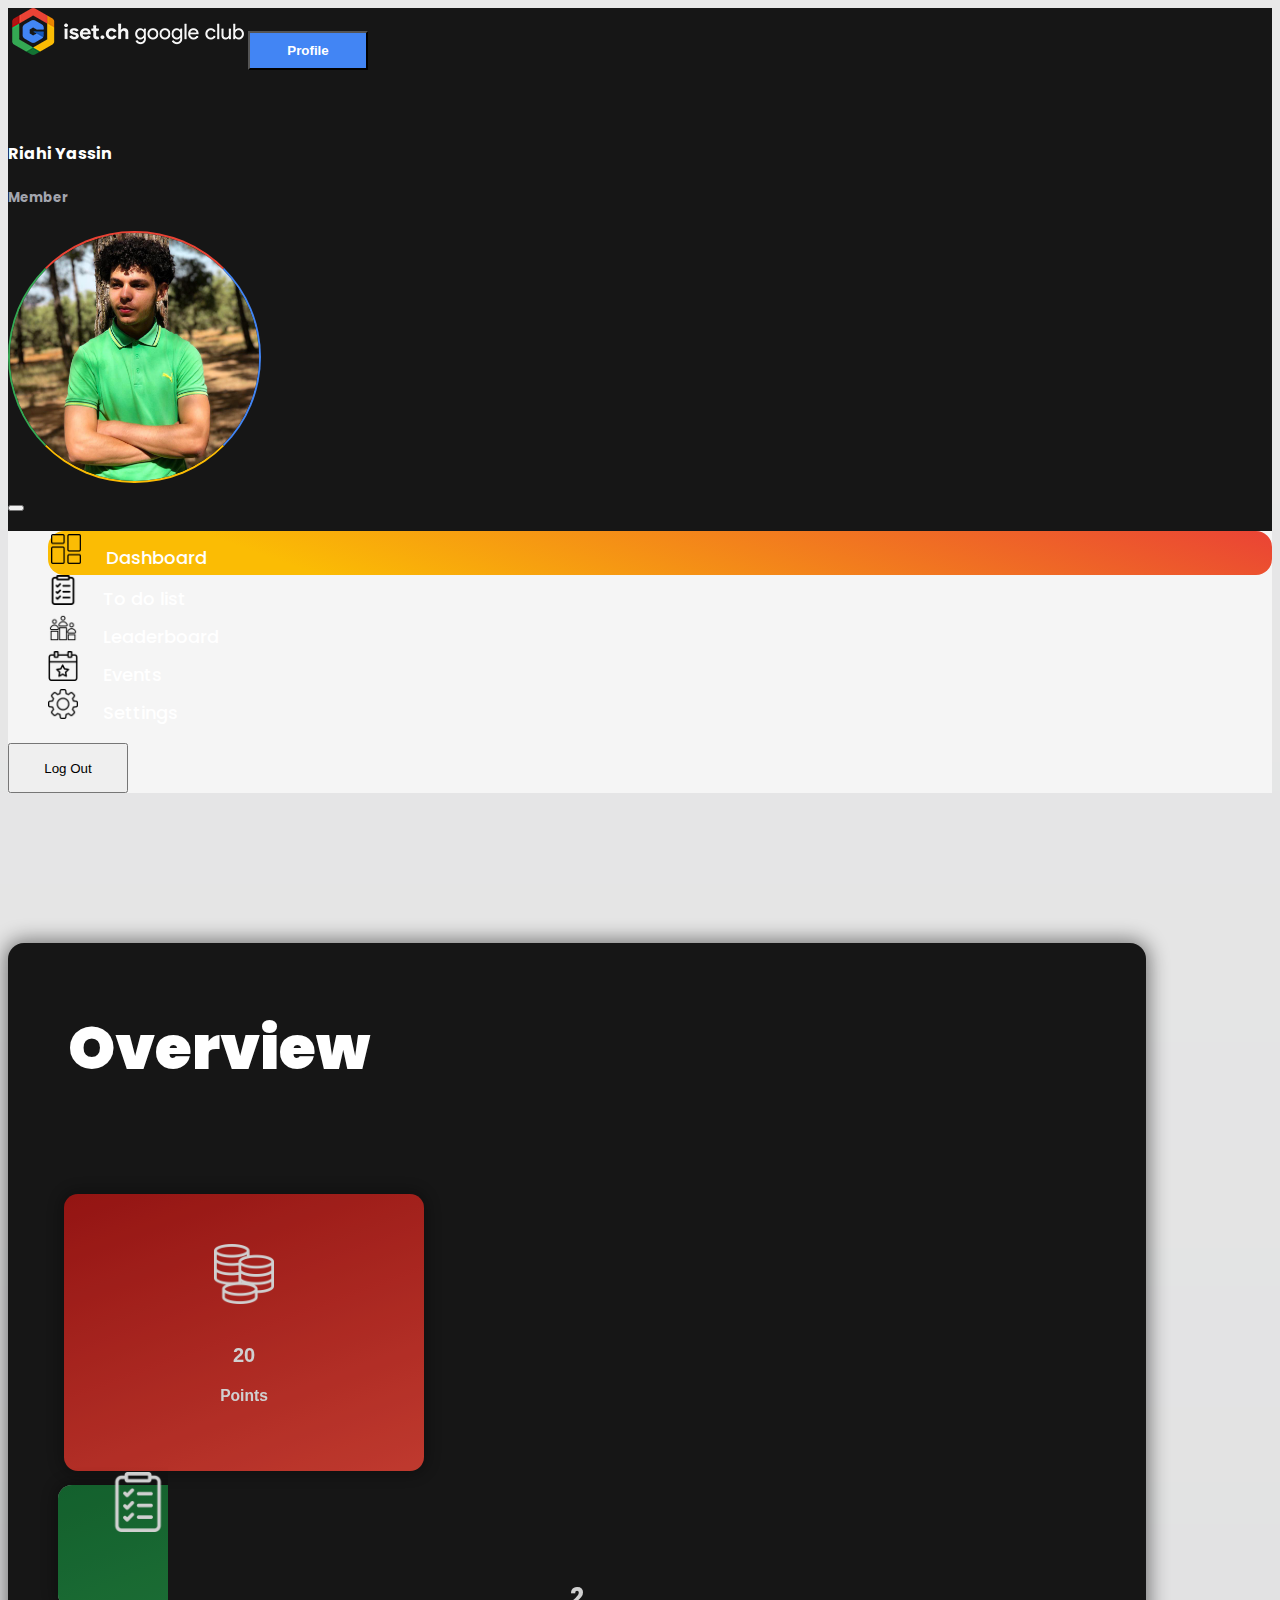
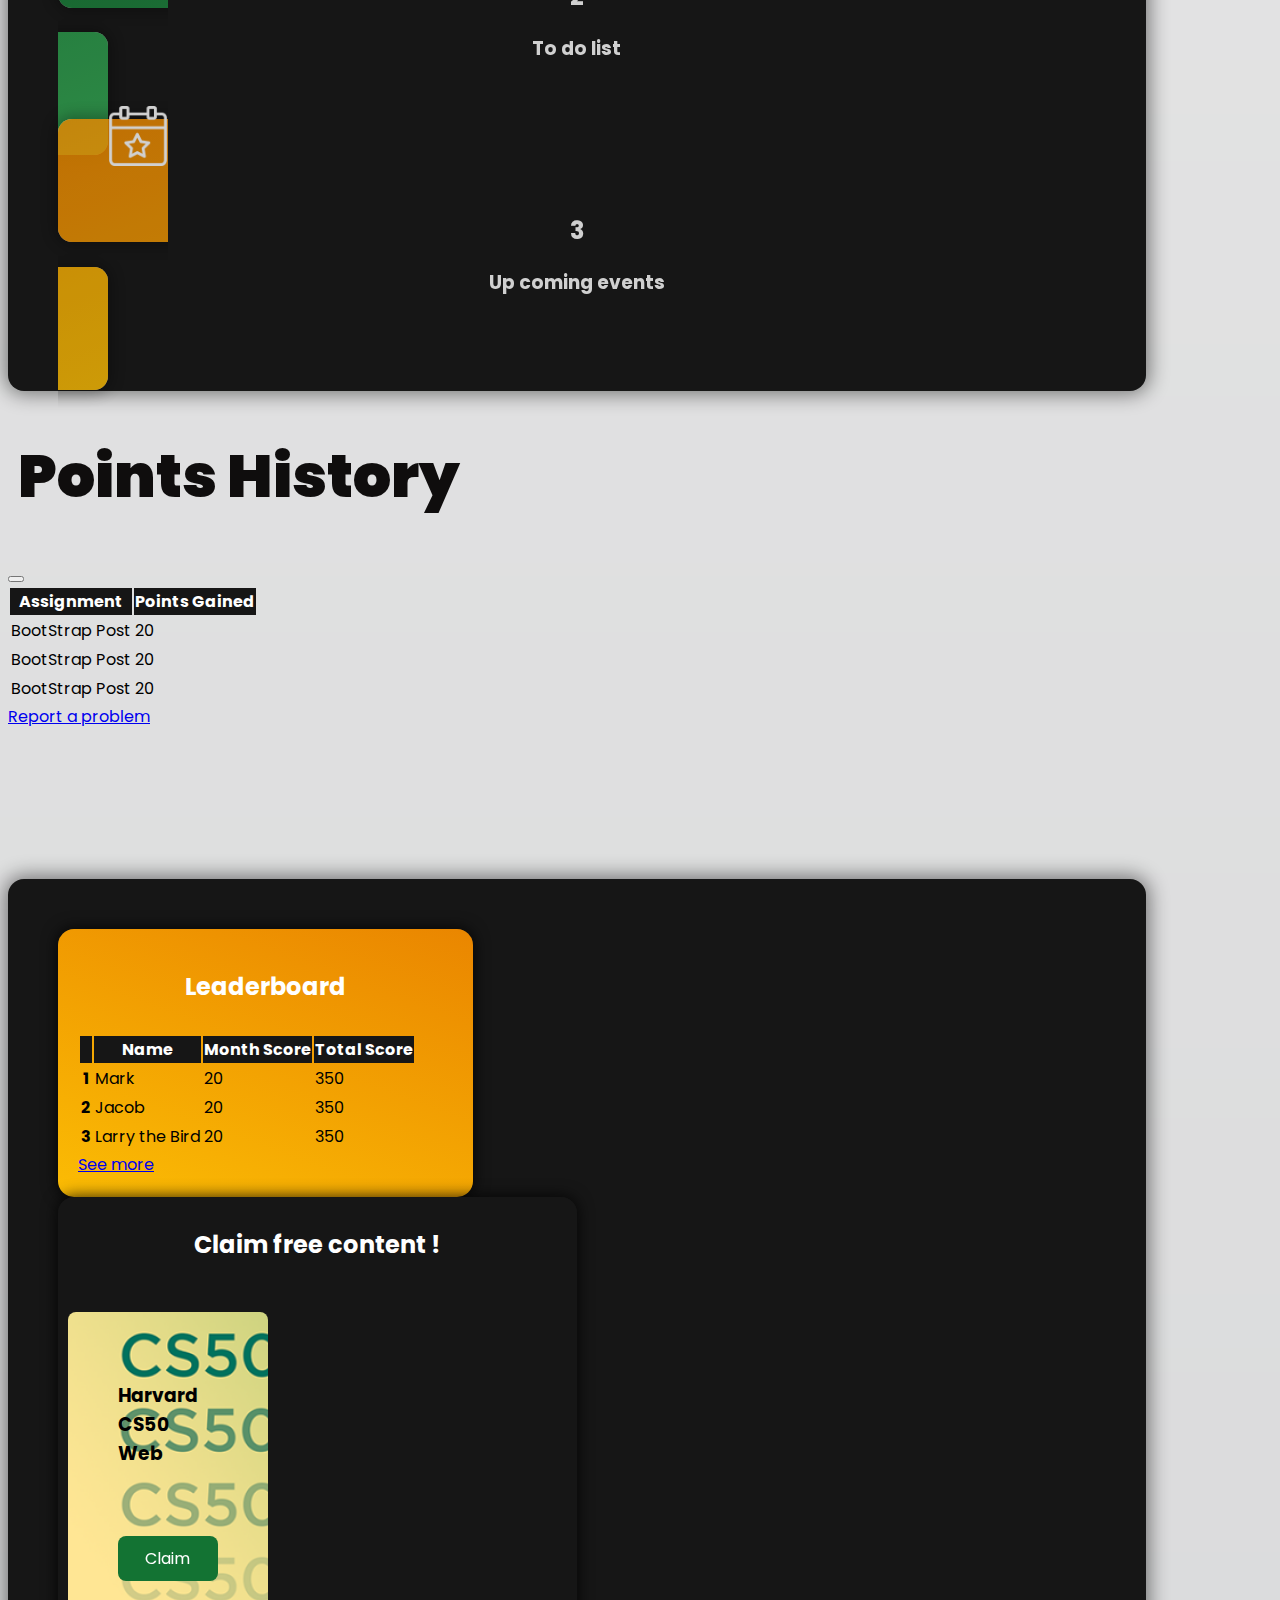
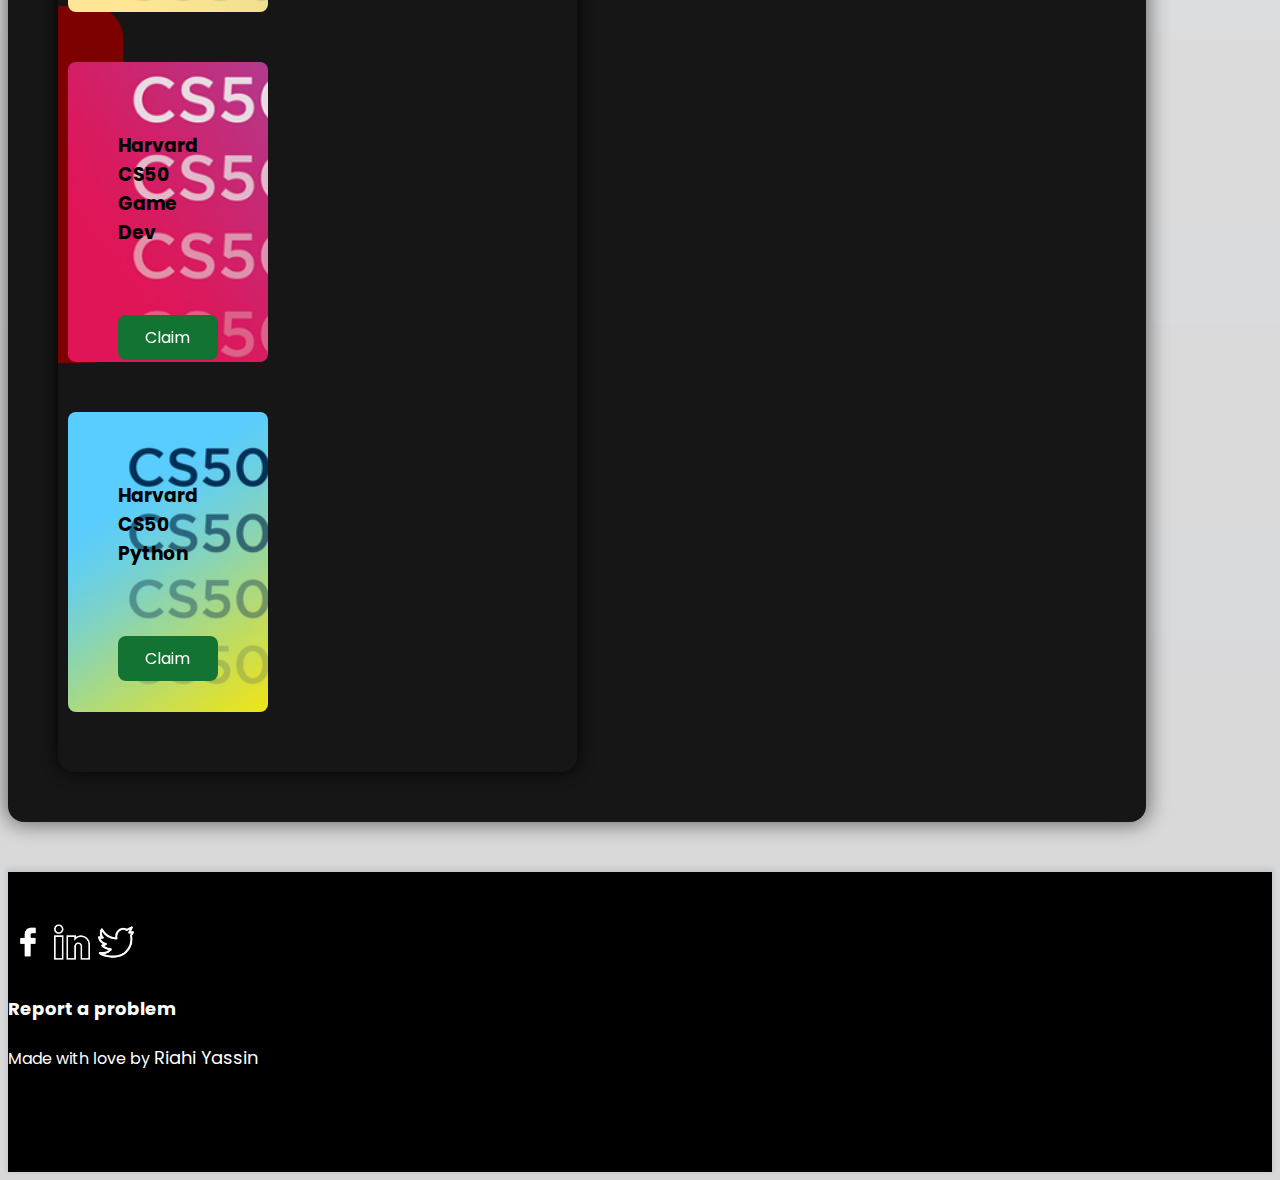
==== user/home.html @ 63c58789 "first commit" ====
<!DOCTYPE html>
<html lang="en">
    <head>
        <meta charset="UTF-8">
        <meta http-equiv="X-UA-Compatible" content="IE=edge">
        <meta name="viewport" content="width=device-width, initial-scale=1.0">
        <title>Google Club | Home </title>
        <link rel="stylesheet" href="../master.css">
        <link href="https://cdn.jsdelivr.net/npm/bootstrap@5.2.3/dist/css/bootstrap.min.css" rel="stylesheet"
            integrity="sha384-rbsA2VBKQhggwzxH7pPCaAqO46MgnOM80zW1RWuH61DGLwZJEdK2Kadq2F9CUG65" crossorigin="anonymous">
        <script src="https://cdn.jsdelivr.net/npm/bootstrap@5.2.3/dist/js/bootstrap.bundle.min.js"
            integrity="sha384-kenU1KFdBIe4zVF0s0G1M5b4hcpxyD9F7jL+jjXkk+Q2h455rYXK/7HAuoJl+0I4"
            crossorigin="anonymous"></script>
        <link rel="shortcut icon" type="image/jpg" href="../icons/logo.ico" />
    </head>
<body>
    <nav class="navbar fixed-top nav-user ">
        <div class="container-fluid">
          <a class="navbar-brand" href="home.html">
            <a class="navbar-brand" href="home.html" style="margin-top:2px;"><img src="../images/isetlogo.png" alt="" class="logo"></a>
          </a>
          <button class="navbar-toggler" type="button" data-bs-toggle="offcanvas" data-bs-target="#offcanvasNavbar" aria-controls="offcanvasNavbar" style="background-color: var(--mainBlue);padding:10px;width:120px;color: white;font-weight: 600;">
            <span class=" " >
                Profile
            </span>
          </button>
          <div class="offcanvas offcanvas-end" tabindex="-1" id="offcanvasNavbar" aria-labelledby="offcanvasNavbarLabel">    
            <div class="offcanvas-header">
                <div class="d-flex justify-content-between ">
                    <div>
                        <h4>Riahi Yassin</h4>
                        <h5>Member</h5>
                    </div>
                    <img src="ressource/user.jpg" alt="" class="user-profile">
                    
                </div>
                <button type="button" class="btn-close" data-bs-dismiss="offcanvas" aria-label="Close"></button>
            </div>
            <div class="offcanvas-body">
              <ul class="navbar-nav justify-content-end flex-grow-1 pe-3 mb-5 align">
                <li class="nav-item d-flex align-items-center active-page mb-3">
                    <img src="ressource/icons/dashboard.png" alt="" class="icon-user">
                  <a class="nav-link " aria-current="page" href="#" >Dashboard</a>
                </li>
                <li class="nav-item d-flex align-items-center mb-3">
                    <img src="ressource/icons/to-do-list.png" alt="" class="icon-user">
                    <a class="nav-link active" aria-current="page" href="to-do-list.html">To do list</a>
                  </li>
                  <li class="nav-item d-flex align-items-center mb-3">
                    <img src="ressource/icons/leaderboard.png" alt="" class="icon-user">
                    <a class="nav-link active" aria-current="page" href="leaderboard.html">Leaderboard</a>
                  </li>
                  <li class="nav-item d-flex align-items-center  mb-3">
                    <img src="ressource/icons/event-nav.png" alt="" class="icon-user">
                  <a class="nav-link " aria-current="page" href="events.html" >Events</a>
                </li>
                  <li class="nav-item d-flex align-items-center mb-3">
                    <img src="ressource/icons/settings.png" alt="" class="icon-user">
                    <a class="nav-link active" aria-current="page" href="settings.html">Settings</a>
                  </li>
                
              </ul>
              <div class="d-flex justify-content-center mt-5">
                <button class="btn btn-danger" type="submit" style="height:50px;width: 120px;align-self: flex-end;">Log Out</button>
            </div>
            </div>
          </div>
        </div>
      </nav>
      <main>
        <div class="d-flex justify-content-center ">
            <section >
                <div class="d-flex justify-content-center ">
                    <h1 id="overview">Overview</h1>
                </div>
                <div class="d-flex justify-content-around m">
                    <button style="border:none;background-color: transparent;" data-bs-toggle="modal" data-bs-target="#modal-points">
                        <div class="card-user d-flex flex-column justify-content-center points">
                            <img src="ressource/icons/coins.png" alt="" class="icon-article">
                            <h2>20</h2>
                            <h3>Points</h3>
                        </div>
                    </button>
                    <div>
                        <a href="to-do-list.html" class="card-user d-flex flex-column justify-content-center to-do-list">
                            <img src="ressource/icons/todolist.png" alt="" class="icon-article">
                            <h2>2</h2>
                            <h3>To do list</h3>
                        </a>
                    </div>
                    <div>
                        <a href="events.html" class="card-user d-flex flex-column justify-content-center events ">
                            <img src="ressource/icons/event.png" alt="" class="icon-article">
                            <h2>3</h2>
                            <h3>Up coming events</h3>
                        </a>
                    </div>
                </div>
            </section>
        </div>
      </main>
        <!-- Points System -->
        <div class="modal fade" id="modal-points" tabindex="-1" aria-labelledby="exampleModalLabel" aria-hidden="true">
            <div class="modal-dialog modal-dialog-centered">
              <div class="modal-content">
                <div class="modal-header">
                  <h1 class="modal-title fs-5" id="exampleModalLabel">Points History</h1>
                  <button type="button" class="btn-close" data-bs-dismiss="modal" aria-label="Close"></button>
                </div>
                <div class="modal-body-2 p-3">
                    <table class="table">
                        <thead>
                          <tr>
                            <th scope="col">Assignment</th>
                            <th scope="col">Points Gained</th>
                          </tr>
                        </thead>
                        <tbody>
                          <tr>
                            <td>BootStrap Post</td>
                            <td>20</td>
                          </tr>
                          <tr>
                            <td>BootStrap Post</td>
                            <td>20</td>
                          </tr>
                          <tr>
                            <td>BootStrap Post</td>
                            <td>20</td>
                          </tr>
                        </tbody>
                      </table>
                </div>
                <div class="modal-footer">
                  <a href="https://www.instagram.com/isetch_google_club/" target="_blank" class="btn btn-secondary">Report a problem</a>
                </div>
              </div>
            </div>
          </div>




      <div class="d-flex justify-content-center">
        <section class="d-flex justify-content-around under-main m">
            
            <div class="leader d-flex justify-content-center flex-column ">
                <h2 style="text-align:center;margin-bottom: 30px;">Leaderboard</h2>
                <table class="table ">
                    <thead>
                    <tr>
                        <th scope="col"></th>
                        <th scope="col">Name</th>
                        <th scope="col">Month Score</th>
                        <th scope="col">Total Score</th>
                    </tr>
                    </thead>
                    <tbody>
                    <tr>
                        <th scope="row">1</th>
                        <td>Mark</td>
                        <td>20</td>
                        <td>350</td>
                    </tr>
                    <tr>
                        <th scope="row">2</th>
                        <td>Jacob</td>
                        <td>20</td>
                        <td>350</td>
                    </tr>
                    <tr>
                        <th scope="row">3</th>
                        <td>Larry the Bird</td>
                        <td >20</td>
                        <td>350</td>
                    </tr>
                    </tbody>
                </table>
                <a href="leaderboard.html" class="btn btn-dark">See more</a>
            </div>
            <div class="free d-flex justify-content-center flex-column ">
                <h2>Claim free content !</h2>
                <div class="content d-flex justify-content-around m">
                    <article id="free-1" class="free-article">
                       <h3>Harvard CS50 Web</h3>
                        <a href ="https://pll.harvard.edu/course/cs50s-introduction-game-development?delta=0" target="_blank" >Claim</a>
                    </article>
                    <article id="free-2" class="free-article">
                        <h3>Harvard CS50 Game Dev</h3>
                        <a href ="https://pll.harvard.edu/course/cs50s-introduction-game-development?delta=0" target="_blank" >Claim</a>
                    </article>
                    <article id="free-3" class="free-article">
                        <h3>Harvard CS50 Python</h3>
                        <a href ="https://pll.harvard.edu/course/cs50s-introduction-game-development?delta=0" target="_blank" >Claim</a>
                    </article>
                </div>
            </div>
        </section>
    </div>
    <footer class="footer-user">
        <div class=" col-sm-12">
            <div class="d-flex justify-content-around   ">
                <a href=""><img src="../icons/facebook.png" alt="" class="icon"></a>
                <a href=""><img src="../icons/linkedin.png" alt="" class="icon"></a>
                <a href=""><img src="../icons/twitter.png" alt="" class="icon"></a>
            </div>
        </div>
        <div class="d-flex col-12 justify-content-center">
            <h2><a href="">Report a problem</a></h2>
        </div>
        <div class="d-flex justify-content-center p-4">
            <p>Made with love by <a href="https://www.facebook.com/8I93f/" class="yassin" target="_blank">Riahi Yassin</a></p>
        </div>
    </footer>

</body>
</html>
---- master.css ----
@import url('https://fonts.googleapis.com/css2?family=Poppins:wght@200;400&display=swap');
@keyframes fade {
    0% {
        opacity: 0%;
    }
    25% {
        opacity: 25%;
    }
    50% {
        opacity: 50%;
    }
    75% {
        opacity: 75%;
    }
    100% {
        opacity: 100%;
    }
}
@keyframes pop {
    0% {
        scale: 0;
    }
    25% {

    }
    50% {
        scale:1
    }
    75% {
        scale:1.2
    }
    100% {
        scale: 1;
    }
    
}
:root {
    --mainRed:#ea4335;
    --secondRed:#b31412;
    --mainBlue:#4285f4;
    --secondBlue:#1a5bbc;
    --mainYellow:#fbbc04;
    --secondYellow:#ea8600;
    --mainGreen:#34a853;
    --secondGreen:#137333;
    --grayishBlue: hsl(229, 6%, 66%);


}
* {
    box-sizing: border-box;
}

body {
    font-family: 'Poppins', sans-serif;

    background-image: url(images/bg.png);
    overflow-x: hidden;
    background-size: cover;
    
}
section {
    background-color: transparent;
}
.nav {
    /* background-color: rgb(9, 0, 87); */
    background-color: transparent;
    color: black;
    z-index: 5000;
    position: sticky;
    top:0;
    height:60px;
    opacity: 0.8;
    transition: 0.2s;
    -webkit-transition: 0.2s;
    -moz-transition: 0.2s;
    -ms-transition: 0.2s;
    -o-transition: 0.2s;
}
nav:hover {
    opacity: 1;
}
.bg-nav {
    box-shadow: 0px 2px 2px 1px rgba(0, 0, 0, 0.144);
    background-image: linear-gradient(30deg,var(--secondRed),var(--mainBlue));
    transition: 0.2s;
    -webkit-transition: 0.2s;
    -moz-transition: 0.2s;
    -ms-transition: 0.2s;
    -o-transition: 0.2s;
    color:white
}


.nav-url {
    color:black;
    text-decoration: none;
    font-size: larger;
}
footer {
    background-image: linear-gradient(20deg,var(--secondBlue),var(--secondRed));
    color: white;
    margin-top: 50px;
    padding-top: 50px;
    min-height:300px;
    transition: 0.2s;
    -webkit-transition: 0.2s;
    -moz-transition: 0.2s;
    -ms-transition: 0.2s;
    -o-transition: 0.2s;
    box-shadow: 0px -2px 5px 2px rgba(0, 0, 0, 0.081);
}

.icon {
    width:40px;
    height:40px;
    padding: 2px;
    display:inline-block;
    transition: 0.2s;
    -webkit-transition: 0.2s;
    -moz-transition: 0.2s;
    -ms-transition: 0.2s;
    -o-transition: 0.2s;
}
.icon:hover {
    scale: 1.2;
}
ul {
    list-style-type: none;   
}
a li, h2 a, nav a , .yassin {
    color: white;
    text-decoration: none;
    font-size: large;
    margin-top:10px;
    transition: 0.2s;
    -webkit-transition: 0.2s;
    -moz-transition: 0.2s;
    -ms-transition: 0.2s;
    -o-transition: 0.2s;
}

a:hover , h2 a:hover, nav a:hover,.yassin:hover {
    color:white
}
a li:visited ,h2 a  {
    color: white;
}
.model {
    width:80vh;
    margin-top: 150px;
}
.rect-red-2 {
    width: 300px;
    height: 300px;
    border-radius: 50%;
    -webkit-border-radius: 50%;
    -moz-border-radius: 50%;
    -ms-border-radius: 50%;
    -o-border-radius: 50%;
    background-color: var(--mainRed);
    position: absolute;
    top:-100px;
    left:-20px;
    opacity: 0;
    transition:1s;
    -webkit-transition:1s;
    -moz-transition:1s;
    -ms-transition:1s;
    -o-transition:1s;
}
.rect {
    opacity: 0;
}
.show-rect {
    opacity: 1;
    transition: 1s;
    -webkit-transition: 1s;
    -moz-transition: 1s;
    -ms-transition: 1s;
    -o-transition: 1s;
}
.rect-yellow {
    width:200px;
    height:200px;
    z-index:-5;
    background-color: rgb(255, 191, 0);
    border-radius: 50%;
    -webkit-border-radius: 50%;
    -moz-border-radius: 50%;
    -ms-border-radius: 50%;
    -o-border-radius: 50%;
    margin-left:-22%;
}
.rect-blue {
    background-color: var(--mainBlue);
    width:300px;
    height:300px;
    border-radius: 50%;
    -webkit-border-radius: 50%;
    -moz-border-radius: 50%;
    -ms-border-radius: 50%;
    -o-border-radius: 50%;
    position: absolute;
    left:-150px;
    top:600px;
    z-index: -50;
}
div h1 {
    color:rgb(15, 13, 13);
    font-size: 60px;
    margin-left: 10px;
    animation: fade 0.9s ease-in-out;
    -webkit-animation: fade 1s ease-in-out;
}
.slogon {
    height:80vh;
}
.rect-red {
    background-color: var(--mainRed);
    width:300px;
    height:300px;
    border-radius: 50%;
    -webkit-border-radius: 50%;
    -moz-border-radius: 50%;
    -ms-border-radius: 50%;
    -o-border-radius: 50%;
    position: absolute;
    left:90%;
    top:800px;
    z-index: -50;
}
.rect-green {
    background-color: var(--mainGreen);
    width:200px;
    height:200px;
    border-radius: 50%;
    -webkit-border-radius: 50%;
    -moz-border-radius: 50%;
    -ms-border-radius: 50%;
    -o-border-radius: 50%;
    position: absolute; 
    left:80%;
    top:20px;
}
.box {
    border-radius: 5px;
    box-shadow: 0px 30px 40px -20px var(--grayishBlue);
    padding: 30px;
    margin: 20px;  
    opacity: 0;
}
.blue {
    border-top:4px solid var(--mainBlue);
    transition: 2s ease-in-out;
    -webkit-transition: 0.1s ease-in-out;
    -moz-transition: 0.1s ease-in-out;
    -ms-transition: 0.1s ease-in-out;
    -o-transition: 0.1s ease-in-out;
}
.red {
    border-top:4px solid var(--mainRed);
    transition: 2s ease-in-out;
    -webkit-transition: 0.1s ease-in-out;
    -moz-transition: 0.1s ease-in-out;
    -ms-transition: 0.1s ease-in-out;
    -o-transition: 0.1s ease-in-out;
}
.yellow {
    border-top:4px solid var(--mainYellow);
    transition: 0.3s ease-in-out;
    -webkit-transition: 0.3s ease-in-out;
    -moz-transition: 0.3s ease-in-out;
    -ms-transition: 0.3s ease-in-out;
    -o-transition: 0.3s ease-in-out;
}
.yellow:hover {
    border-top:0px ;
    transform: translateY(-70px);
    border-bottom:4px solid var(--mainYellow) ;
    -webkit-transform: translateY(-70px);
    -moz-transform: translateY(-70px);
    -ms-transform: translateY(-70px);
    -o-transform: translateY(-70px);
}
.red:hover {
    border-top:0px ;
    transform: translateY(-70px);
    border-bottom:4px solid var(--mainRed) ;
    -webkit-transform: translateY(-90px);
    -moz-transform: translateY(-90px);
    -ms-transform: translateY(-90px);
    -o-transform: translateY(-90px);
}
.blue:hover {
    border-top:0px ;
    border-bottom:4px solid var(--mainBlue) ;
    transform: translateY(-70px);
    -webkit-transform: translateY(-90px);
    -moz-transform: translateY(-90px);
    -ms-transform: translateY(-90px);
    -o-transform: translateY(-90px);
}
.about-container {
    margin-top: 60px;
    margin-bottom: 200px;
}
.about-container p {
    font-size: larger;
}
.show {
    opacity: 1;
    transform: translateY(-50px);
    -webkit-transform: translateY(-50px);
    -moz-transform: translateY(-50px);
    -ms-transform: translateY(-50px);
    -o-transform: translateY(-50px);
    transition: 0.5s;
    -webkit-transition: 0.5s;
    -moz-transition: 0.5s;
    -ms-transition: 0.5s;
    -o-transition: 0.5s;
}

.wrapper {
    position: relative;
    perspective: 40em;
    display: grid;
    transform-style: preserve-3d;
    opacity: 0;
  }
  
  .card {
    grid-area: 1 / 1;
    height: 200px;
    width: 400px;
    transform: translateX(10px) rotateY(25deg) rotateX(10deg);
    display: flex;
    justify-content: flex-start;
    align-items: center;
    padding: 30px;
    text-transform: uppercase;
    font-size: 60px;
    font-weight: 900;
    backface-visibility: hidden;
    box-shadow: 0 10px 30px -3px rgba(0,0,0,.1);
    color: white;
    opacity: 0;
}
  
  h1 {
    font-size: 60px;
    font-weight: 900;
  }
  

  
  .wrapper:before {
    --bw: 5px;
    grid-area: 1 / 1;
    content: '';
    backface-visibility: hidden;
    height: 100%;
    width: 100%;
    margin-top: calc(-1 * var(--bw));
    margin-left: calc(-1 * var(--bw));
    background: transparent;
    transform: translateX(-60px) rotateY(-30deg) rotateX(15deg) scale(1.03);
    pointer-events: none;
    border: var(--bw) solid white;
    border-radius: 8px;
    box-sizing: content-box;
    -webkit-border-radius: 8px;
    -moz-border-radius: 8px;
    -ms-border-radius: 8px;
    -o-border-radius: 8px;
    
}
  .wrapper:hover > div,
  .wrapper:hover:before {
    transform: none;
  }
  .motion {
    opacity: 1;
    transition: 1s;
    
}

  .wrapper > div,
  .wrapper:before {
    will-change: transform;
    transition: .3s transform cubic-bezier(.25,.46,.45,1);
  }
  .green-blue {
    background-image: linear-gradient(20deg,var(--mainGreen),var(--mainBlue));
  }
  .blue-red {
    background-image: linear-gradient(20deg,var(--mainBlue),var(--mainRed));
  }
  .red-yellow {
    background-image: linear-gradient(20deg,var(--mainRed),var(--mainYellow));
  }

  .banner-1 {
    border-radius: 16px;
    margin: 0 auto;
    width: 500px;
    max-width: 100%;
    background-image: url(images/banner1.jpg);
    min-height: 500px;
    box-shadow: 0px 3px 5px -1px rgba(0, 0, 0, 0.2),
      0px 5px 8px 0px rgba(0, 0, 0, 0.14),
      0px 1px 14px 0px rgba(0, 0, 0, 0.12);
    overflow: hidden;
    background-size: cover;
  }
  .banner-2 {
    border-radius: 16px;
    margin: 0 auto;
    width: 500px;
    max-width: 100%;
    background-image: url(images/banner3.png);
    min-height: 500px;
    box-shadow: 0px 3px 5px -1px rgba(0, 0, 0, 0.2),
      0px 5px 8px 0px rgba(0, 0, 0, 0.14),
      0px 1px 14px 0px rgba(0, 0, 0, 0.12);
    overflow: hidden;
    background-size: cover;
  }
  .banner-3 {
    border-radius: 16px;
    margin: 0 auto;
    width: 500px;
    max-width: 100%;
    background-image: url(images/banner2.jpg);
    min-height: 500px;
    box-shadow: 0px 3px 5px -1px rgba(0, 0, 0, 0.2),
      0px 5px 8px 0px rgba(0, 0, 0, 0.14),
      0px 1px 14px 0px rgba(0, 0, 0, 0.12);
    overflow: hidden;
    background-size: cover;
  }
  
  .info-1 {
    position: relative;
    width: 100%;
    height: 500px;
    background-image: linear-gradient(var(--secondYellow),var(--mainYellow));
    color: white;
    transform: translateY(100%)
      translateY(-88px)
      translateZ(0);
    transition: transform 0.5s ease-out;
  }
  
  .info-1:before {
    z-index: -1;
    display: block;
    position: absolute;
    content: ' ';
    
    width: 100%;
    height: 100%;
    overflow: hidden;
    filter: blur(10px);
    background-size: cover;
    background-image: url(images/banner1.jpg);
    opacity: 0.25;
    transform: translateY(-100%)
      translateY(88px)
      translateZ(0);
    transition: transform 0.5s ease-out;
  }
  .info-2 {
    position: relative;
    width: 100%;
    height: 500px;
    background-image: linear-gradient(var(--secondBlue),var(--mainBlue));
    transform: translateY(100%)
      translateY(-88px)
      translateZ(0);
    transition: transform 0.5s ease-out;
    color: white;
  }
  .info-3 {
    position: relative;
    width: 100%;
    height: 500px;
    background-image: linear-gradient(var(--secondRed),var(--mainRed));
    transform: translateY(100%)
      translateY(-88px)
      translateZ(0);
      color: white;
    transition: transform 0.5s ease-out;
  }
  .info-2:before {
    z-index: -1;
    display: block;
    position: absolute;
    content: ' ';
    width: 100%;
    height: 100%;
    overflow: hidden;
    filter: blur(10px);
    background-size: cover;
    background-image: url(images/banner3.png);
    opacity: 0.25;
    transform: translateY(-100%)
      translateY(88px)
      translateZ(0);
    transition: transform 0.5s ease-out;
  }
  .info-3:before {
    z-index: -1;
    display: block;
    position: absolute;
    content: ' ';
    width: 100%;
    height: 100%;
    overflow: hidden;
    filter: blur(10px);
    background-image: url(images/banner2.jpg);
    background-size: cover;
    opacity: 0.25;
    transform: translateY(-100%)
      translateY(88px)
      translateZ(0);
    transition: transform 0.5s ease-out;
  }
  .banner-1:hover .info-1,
  .banner:hover .info-1:before,.banner-2:hover .info-2,.banner-3:hover .info-3 {
    transform: translateY(0) translateZ(0);
  }
  
  .title {
    margin: 0;
    padding: 24px;
    font-size: 40px;
    line-height: 1;
    color: white;
  }
  .description {
    margin: 0;
    padding: 0 24px 24px;
    font-size: 18px;
    line-height: 1.5;
  }
  .news-media {
    margin-bottom: 50px;
    
  }
  .learn-more {
    padding:20px;
    color:white;
    font-size: 20px;
    border:none;
    border-radius: 12px;
    -webkit-border-radius: 12px;
    -moz-border-radius: 12px;
    -ms-border-radius: 12px;
    -o-border-radius: 12px;
    background-color: var(--mainGreen);
    transition: 0.2s ease-in-out;
    -webkit-transition: 0.2s ease-in-out;
    -moz-transition: 0.2s ease-in-out;
    -ms-transition: 0.2s ease-in-out;
    -o-transition: 0.2s ease-in-out;
    text-decoration: none;
    margin-top: 80px;
}
.learn-more:hover {
    color: white;
    transform: translateY(-8px);
    -webkit-transform: translateY(-8px);
    -moz-transform: translateY(-8px);
    -ms-transform: translateY(-8px);
    -o-transform: translateY(-8px);
    box-shadow: 0px 2px 5px 1px rgba(0, 0, 0, 0.301);
    border: 1px solid var(--secondGreen);
    border-radius: 16px;
    -webkit-border-radius: 16px;
    -moz-border-radius: 16px;
    -ms-border-radius: 16px;
    -o-border-radius: 16px;
}
#family {
    background-color: rgb(13, 13, 13);
}
form {
    padding: 50px;
    transition: 0.2s;
    -webkit-transition: 0.2s;
    -moz-transition: 0.2s;
    -ms-transition: 0.2s;
    -o-transition: 0.2s;
    margin-bottom: 100px;
}

.collapse input {
    width:600px;
    height:50px;
    border: none;
    color: white;
    border-radius: 12px;
    -webkit-border-radius: 12px;
    -moz-border-radius: 12px;
    -ms-border-radius: 12px;
    -o-border-radius: 12px;
    background-color: rgba(0, 0, 0, 0.168);
    transition: 0.2s;
    -webkit-transition: 0.2s;
    -moz-transition: 0.2s;
    -ms-transition: 0.2s;
    -o-transition: 0.2s;
}
.collapse input:focus {
    border:none;
    background-color: rgba(0, 0, 0, 0.623);
    outline: none;
}
textarea {
    width:600px;
    border: none;
    color: white;
    border-radius: 12px;
    -webkit-border-radius: 12px;
    -moz-border-radius: 12px;
    -ms-border-radius: 12px;
    -o-border-radius: 12px;
    background-color: rgba(0, 0, 0, 0.168);
    transition: 0.2s;
    -webkit-transition: 0.2s;
    -moz-transition: 0.2s;
    -ms-transition: 0.2s;
    -o-transition: 0.2s;
}
textarea:focus {
    outline: none;
    background-color: rgba(0, 0, 0, 0.423);
    font-size: 20px;
}
form button , .form-submit{
    width:150px;
    height:50px;
    color: white;
    border:none;
    border-radius: 12px;
    -webkit-border-radius: 12px;
    -moz-border-radius: 12px;
    -ms-border-radius: 12px;
    -o-border-radius: 12px;
    background-color: var(--mainBlue);
    font-size: 1rem;
    transition: 0.2s;
    -webkit-transition: 0.2s;
    -moz-transition: 0.2s;
    -ms-transition: 0.2s;
    -o-transition: 0.2s;
}
form button:hover {
    box-shadow: 0px 2px 5px 1px rgba(0, 0, 0, 0.23);
}

#contact div h1 {
    padding-top: 50px;
}
.form-submit:hover {
    scale: 1.1;
    box-shadow: 0px 2px 20px 1px rgba(0, 0, 0, 0.23);
}
.form-submit:active {
    scale: 0.95;
}
.modal-body form input {
    border:none;
    border-bottom: 1px solid black;
    width:35vh;
    height:50px;
    background-color: #161616;
    color: white;
    transition: 0.2s;
    -webkit-transition: 0.2s;
    -moz-transition: 0.2s;
    -ms-transition: 0.2s;
    -o-transition: 0.2s;
}
.modal-body form input:focus {
    outline: none;
    background-color: rgba(0, 0, 0, 0.715);
    border-radius: 4px;
    -webkit-border-radius: 4px;
    -moz-border-radius: 4px;
    -ms-border-radius: 4px;
    -o-border-radius: 4px;
    color: white;
}
.modal-body div h2 {
    text-align: center;
    margin: 20px;
    padding:20px;
    color: white;
}
.modal-body p {
    font-size: 0.9rem;
    margin-top: 10px;
    margin-bottom:-2px ;
    color: white;

}
.login:hover {
    transition: 0.2s;
    -webkit-transition: 0.2s;
    -moz-transition: 0.2s;
    -ms-transition: 0.2s;
    -o-transition: 0.2s;
    scale: 1.09 ;
}
.modal-body button {
    margin-top: 50px;
    text-align: center;
    align-self: center;
    background-color: var(--secondGreen);
}
.modal-body button:hover {
    scale: 1.08;
    outline: #34a853;
}
.modal-body button:active {
    scale: 0.95;
}

.modal-body {
    background-color: rgba(255, 255, 255, 0.665);
    border-radius: 8px;
    -webkit-border-radius: 8px;
    -moz-border-radius: 8px;
    -ms-border-radius: 8px;
    -o-border-radius: 8px;
    background-image: url(images/login.png);
    border-top: 4px solid var(--mainRed);
    border-bottom:4px solid var(--mainYellow) ;
    border-left: 4px solid var(--mainGreen);
    border-right: 4px solid var(--mainBlue);

    background-size: cover;
    box-shadow: 0px 0px 20px 3px rgba(0, 0, 0, 0.59);
}

@media screen and (max-width: 800px) {
    .nav {
        opacity: 1;
    }
    ul {
        text-align: center;
    }
    li {
        margin-top:10px;
    }
    .nav-url {
        visibility: hidden;
        display: none;
    }
    .logo {
        margin-left:24vh;
    }
    .logo-foot {
        margin-top: 20px;
        margin-bottom: 40px;
    }
    div div h1 {
        font-size: x-large;
    }
    .about-container{
        flex-direction: column;
        justify-content: center;
    }
    .card {
        margin-left: 15%;
    }
    .slogon {
        text-align: center;
        padding-left: 40vh;
    }
    .depart-c {
        flex-direction: column;
        justify-content: center;
    }
    .news-media {
        flex-direction: column;
        margin-bottom: 400px;
        padding:30px ;
    }
    .banner-1,.banner-2 {
        margin-bottom: 80px;
    }
    .collapse form input , .collapse form textarea {
        width: 100%;
    }
    .rect-yellow {
        margin-top: 250px;margin-left:20%;
    }
    .rect-yellow {
        margin-left: -70vh;
    }
}

/* ONLY USER SIDE */ 
.user-profile {
    width: 20%;
    height: 20%;
    border-radius: 50%;
    -webkit-border-radius: 50%;
    -moz-border-radius: 50%;
    -ms-border-radius: 50%;
    -o-border-radius: 50%;
    border-top: 2px solid var(--mainRed);
    border-bottom:2px solid var(--mainYellow) ;
    border-left: 2px solid var(--mainGreen);
    border-right: 2px solid var(--mainBlue);
}
.offcanvas-body ul li {
    font-size: 20px;
    transition: 0.2s ease-in-out;
    -webkit-transition: 0.2s ease-in-out;
    -moz-transition: 0.2s ease-in-out;
    -ms-transition: 0.2s ease-in-out;
    -o-transition: 0.2s ease-in-out;
    color: white;
    
}
.offcanvas-body ul li a {
    margin-left: 20px;
    font-weight: 500;
}
.offcanvas-body  {
    background-color: whitesmoke;
}
.offcanvas-body .active-page {
    padding: 3px;
    background-image: linear-gradient(20deg,var(--mainYellow) 20% ,var(--mainRed) );
    border-radius: 16px;
    -webkit-border-radius: 16px;
    -moz-border-radius: 16px;
    -ms-border-radius: 16px;
    -o-border-radius: 16px;
    color: white;
}
.icon-user {
    width: 30px;
    height: 30px;
}

.offcanvas-body .active-page:hover {
    color:white
}
.offcanvas-body ul li:hover {
    scale: 1.06;
    color: white;
    font-weight: 400;
}
.offcanvas-header {
    padding-top: 50px;
}
.offcanvas-header h4{
    color:white;
}
h5 {
    color: var(--grayishBlue);
}
.nav-user, .offcanvas-header {
    background-color: #161616;
}
.card-user {
    padding:50px;
    border-radius: 14px;
    -webkit-border-radius: 14px;
    -moz-border-radius: 14px;
    -ms-border-radius: 14px;
    -o-border-radius: 14px;
    box-shadow: 0px 0px 15px 3px rgba(0, 0, 0, 0.393);
    background-color: rgba(255, 255, 255, 0.668);
    width: 40vh;
    text-decoration: none;
}
#overview {
    color: white;
    margin-top: 10px;
    margin-bottom: 100px;
}
.card-user h2 {
    margin-bottom: 20px;
}
.card-user h2 , .card-user h3 {
    color: white;
    text-align: center;
}
main  section , .under-main{
    background-color: #161616;
    margin-top: 150px;
    padding:50px;
    width:90%;
    border-radius: 16px;
    -webkit-border-radius: 16px;
    -moz-border-radius: 16px;
    -ms-border-radius: 16px;
    -o-border-radius: 16px;
    box-shadow: 0px 0px 20px 3px rgba(0, 0, 0, 0.492);
}
.points {
    background-image: linear-gradient(-20deg,var(--mainRed),var(--secondRed));
    opacity: 0.8;
    transition: 0.2s;
    -webkit-transition: 0.2s;
    -moz-transition: 0.2s;
    -ms-transition: 0.2s;
    -o-transition: 0.2s;
}
.to-do-list {
    background-image: linear-gradient(-20deg,var(--mainGreen),var(--secondGreen));
    opacity: 0.8;
    transition: 0.2s;
    -webkit-transition: 0.2s;
    -moz-transition: 0.2s;
    -ms-transition: 0.2s;
    -o-transition: 0.2s;
}
.events {
    background-image: linear-gradient(-20deg,var(--mainYellow),var(--secondYellow));
    opacity: 0.8;
    transition: 0.2s;
    -webkit-transition: 0.2s;
    -moz-transition: 0.2s;
    -ms-transition: 0.2s;
    -o-transition: 0.2s;
}
.points:hover, .to-do-list:hover , .events:hover{
    opacity: 1;
    transform: translateY(-10px);
    -webkit-transform: translateY(-10px);
    -moz-transform: translateY(-10px);
    -ms-transform: translateY(-10px);
    -o-transform: translateY(-10px);
    scale: 1.05;
    box-shadow: 0px 2px 10px 3px rgba(0, 0, 0, 0.463);
    border: 1px solid white;
}
.leader {
    background-image: linear-gradient(20deg,var(--mainYellow),var(--secondYellow));
    padding:20px;
    border-radius: 16px;
    -webkit-border-radius: 16px;
    -moz-border-radius: 16px;
    -ms-border-radius: 16px;
    -o-border-radius: 16px;
    color: white;
    width: 40%;
    box-shadow: 0px 0px 15px 1px rgba(0, 0, 0, 0.776);
    
}
.leader table, .free h2  {
    color: black;
}
.free {
    padding: 10px;
    border-radius: 16px;
    -webkit-border-radius: 16px;
    -moz-border-radius: 16px;
    -ms-border-radius: 16px;
    -o-border-radius: 16px;
    width:50%; 
    background-image: url(images/login.png);
    background-size: cover;
    overflow: hidden;
    box-shadow: 0px 0px 15px 1px rgba(0, 0, 0, 0.776);
    
}
.free h2 {
    margin-bottom: 50px;
    text-align: center;
    color: white;
}
article {
    border-radius: 8px;
    -webkit-border-radius: 8px;
    -moz-border-radius: 8px;
    -ms-border-radius: 8px;
    -o-border-radius: 8px;
    padding:50px;
    height:300px;
    width: 40%;
    margin-bottom: 50px;
    overflow: hidden;
    display: flex;
    flex-direction: column  ;
}
article:hover {
    scale: 1.09;
    z-index: 20;
}
#free-1 {
    background-image: url(user/ressource/cs50-1.png);
    background-size: cover;
}
#free-2 {
    background-image: url(user/ressource/cs50-2.png);
    background-size: cover;
}
#free-3 {
    background-image: url(user/ressource/cs50-3.webp);
    background-size: cover;
}

#free-1 ,#free-2 ,#free-3{
    transition: 0.2s;
    -webkit-transition: 0.2s;
    -moz-transition: 0.2s;
    -ms-transition: 0.2s;
    -o-transition: 0.2s;
    opacity: 1;
}
#free-1:hover :not(a), #free-2:hover :not(a), #free-3:hover :not(a) {
    filter: blur(2px);
    -webkit-filter: blur(2px);
}
article h3 {
    font-weight: bold;
    color: black;
}
#free-1 a, #free-2 a, #free-3 a {
    margin-top: 50px;
    padding: 10px;
    text-align: center;
    background-color: var(--secondGreen);
    transition: 0.2s;
    -webkit-transition: 0.2s;
    -moz-transition: 0.2s;
    -ms-transition: 0.2s;
    -o-transition: 0.2s;
    color: white;
    border-radius:8px ;
    -webkit-border-radius:8px ;
    -moz-border-radius:8px ;
    -ms-border-radius:8px ;
    -o-border-radius:8px ;
    text-decoration: none;
    filter: blur(0px);
    -webkit-filter: blur(0px);
    opacity: 1;
}
#free-1 a:hover, #free-2 a:hover,#free-3 a:hover {
    scale: 1.05;
    filter: blur(0px);
    -webkit-filter: blur(0px);
    box-shadow: 0px 2px 10px 1px rgba(0, 0, 0, 0.49);
}
.footer-user {
    background-color: black;
    background-image: none;
}
@media screen and (max-width: 800px) {
    .m{
        flex-direction: column;
        justify-content: center;
    }
    .m div {
        margin-bottom: 50px;
        align-self: center;
    }
    .navbar-brand {
        margin-left: -30%;
    }
    .free {
        width: 100%;
    }
    article {
        width: 90%;
        align-self: center;
    }
    .leader {
        width: 100%;
    }
}
.icon-article {
    width:60px;
    height: 60px;
    align-self: center;
    margin-bottom: 20px;
}
.user-of-month {
    margin-top: 200px;
    align-self: center;
    background-color:gray;
    transition: 0.2s;
    -webkit-transition: 0.2s;
    -moz-transition: 0.2s;
    -ms-transition: 0.2s;
    -o-transition: 0.2s;
}
.user-of-month:hover {
    scale: 1.03;
    background-color: #161616;
    transition: 0.2s;
    -webkit-transition: 0.2s;
    -moz-transition: 0.2s;
    -ms-transition: 0.2s;
    -o-transition: 0.2s;
    transform: translateY(-10px);
    -webkit-transform: translateY(-10px);
    -moz-transform: translateY(-10px);
    -ms-transform: translateY(-10px);
    -o-transform: translateY(-10px);
}
.user-of-month h2 , .user-of-month h3, .user-of-month h4{
    color:white;
    text-align: center;
}
.winner {
    border :4px solid var(--secondYellow) ;
  
}
.second {
    border:3px solid var(--mainRed)
}
.third {
    border:3px solid var(--mainBlue)
}
.leader-table {
    background-color: var(--secondYellow);
    color: #161616;
    margin-top: 40px;
    padding: 50px;
    border-radius: 12px;
    -webkit-border-radius: 12px;
    -moz-border-radius: 12px;
    -ms-border-radius: 12px;
    -o-border-radius: 12px;
}
.leader-container {
    width: 80%;
}
thead tr {
    background-color: #161616;
    color: white;
}
.rect-yellow-2 {
    width:250px;
    height: 250px;
    border-radius: 50%;
    -webkit-border-radius: 50%;
    -moz-border-radius: 50%;
    -ms-border-radius: 50%;
    -o-border-radius: 50%;
    background-color: var(--mainYellow);
    position: absolute;
    top:100px;
    left:50px;
    z-index: -2;
}   
.effect {
    margin-top: 50px;
    width: 100%;
    height:300px;
    position: absolute;
    background-image: url(user/ressource/settings-effect.jpg);
    background-size: cover;
}
.settings {
    width:90%;
    min-height:500px;
    top:15vh;
    background-color: white;
    box-shadow: 0px 0px 20px 3px rgba(0, 0, 0, 0.335);
    position: absolute;
    padding:30px;
    border-top: 4px solid var(--mainRed);
    border-bottom:4px solid var(--mainYellow) ;
    border-left: 4px solid var(--mainGreen);
    border-right: 4px solid var(--mainBlue);
    border-radius: 8px;
    -webkit-border-radius: 8px;
    -moz-border-radius: 8px;
    -ms-border-radius: 8px;
    -o-border-radius: 8px;
}

.settings-form form input {
    width:400px;
    height:50px;
    border: none;
    color: white;
    border-radius: 12px;
    -webkit-border-radius: 12px;
    -moz-border-radius: 12px;
    -ms-border-radius: 12px;
    -o-border-radius: 12px;
    background-color: rgba(0, 0, 0, 0.168);
    transition: 0.2s;
    -webkit-transition: 0.2s;
    -moz-transition: 0.2s;
    -ms-transition: 0.2s;
    -o-transition: 0.2s;
    margin-bottom: 50px;
    margin-right: 10px;
} 

.settings-form form input:focus {
    border:none;
    background-color: rgba(0, 0, 0, 0.623);
    outline: none;
}
.settings-form {
    border-radius: 8px;
    -webkit-border-radius: 8px;
    -moz-border-radius: 8px;
    -ms-border-radius: 8px;
    -o-border-radius: 8px;
    box-shadow: 0px 0px 5px 2px rgba(0, 0, 0, 0.254);
    background-color: inherit;
}
.setting-general {
    width:200%;
    margin-left: -50%;
    text-align: center;
    
}
@media screen and (max-width:1216px) {
    
    .settings-form form input {
        width:10rem;
        margin-bottom: 20px;
        margin-right: 60px;
        align-self: center;
    }
}
/*TO DO LIST */ 
.g-assignment {
    display: grid;
    grid-template-columns: repeat(6,1fr);
    grid-template-areas: "aside as as as as as";
}
.categ {
    margin-top: 120px;
    grid-area: aside;
    box-shadow: 0px 0px 20px 2px rgba(0, 0, 0, 0.278);
    height: 500px;
    border-radius: 8px;
    -webkit-border-radius: 8px;
    -moz-border-radius: 8px;
    -ms-border-radius: 8px;
    -o-border-radius: 8px;
    background-color: white;
    border-top: 2px solid var(--mainRed);
    border-bottom:  2px solid var(--mainYellow) ;
    border-left: 2px solid var(--mainGreen);
    border-right: 2px solid var(--mainBlue);
    margin-left: 20px;
    width:105%
}
.as {
    grid-area: as;
    height: 500px;
}
.assignment {
    margin-top: 120px;
    margin-left: 50px;
    margin-bottom: -60px;
    border-radius: 8px;
    -webkit-border-radius: 8px;
    -moz-border-radius: 8px;
    -ms-border-radius: 8px;
    -o-border-radius: 8px;
    padding: 20px;
    background-color: white;
    box-shadow: 0px 0px 20px 2px rgba(0, 0, 0, 0.513);
    width: 90%;
    display: flex;
    justify-content: center;
    transition: 0.2s;
    -webkit-transition: 0.2s;
    -moz-transition: 0.2s;
    -ms-transition: 0.2s;
    -o-transition: 0.2s;
}
.assignment:hover {
    scale: 1.02;
}

.search {
    width:220px;
    height:40px;
    border-radius:8px ;
    -webkit-border-radius:8px ;
    -moz-border-radius:8px ;
    -ms-border-radius:8px ;
    -o-border-radius:8px ;
    border:none;
    opacity: 1;
    background-color: #1616163e;
    transition: 0.2s;
    -webkit-transition: 0.2s;
    -moz-transition: 0.2s;
    -ms-transition: 0.2s;
    -o-transition: 0.2s;
}
.search:hover {
    background-color: #16161675;
}
.search:focus {
    outline: none;
    scale: 1.02;
}

.checks {
    font-size: 20px;
    font-weight: 500;
    margin-top: 50px;
}
@media screen and (max-width:1300px) {
    .g-assignment {
        display: flex;
        flex-direction: column;
        justify-content: center;
    }
    .categ {
        width:60%;
        margin-left: 90px;
    }
    .assignment div img {
        margin-left: 25%;
        width: 75%;
    }
    .assignment {
        flex-direction: column;
        margin-left:20px;
    }
}
.event {
    width:500px;
    min-height:400px;
    overflow: hidden;
    margin-top: 100px;
    border-radius: 12px ;
    -webkit-border-radius: 12px ;
    -moz-border-radius: 12px ;
    -ms-border-radius: 12px ;
    -o-border-radius: 12px ;
    background-color: white;
    padding: 20px;
    box-shadow: 0px 0px 15px 2px rgba(0, 0, 0, 0.371);
    background-image:url(user/ressource/effect.png) ;
    transition: 0.2s;
    -webkit-transition: 0.2s;
    -moz-transition: 0.2s;
    -ms-transition: 0.2s;
    -o-transition: 0.2s;
    color: white;
    border-top: 4px solid var(--mainRed);
    border-bottom:  4px solid var(--mainYellow) ;
    border-left: 4px solid var(--mainGreen);
    border-right: 4px solid var(--mainBlue);
    margin-left: 50px;
    margin-right: 50px;
}
.event h1 {
    font-size: 40px;
    align-self: center;
    color: white;
}
.event:hover {
    scale: 1.06;

}
.event img {
    width:80%;
    align-self: center;
    border-radius: 8px;
    -webkit-border-radius: 8px;
    -moz-border-radius: 8px;
    -ms-border-radius: 8px;
    -o-border-radius: 8px;
}
.container-events {
    background-color: #161616;
    padding-bottom: 100px;
}
.expired-event {
    filter: grayscale(100%);
    -webkit-filter: grayscale(100%);
    transition: 0.2s;
    -webkit-transition: 0.2s;
    -moz-transition: 0.2s;
    -ms-transition: 0.2s;
    -o-transition: 0.2s;
}
.expired-event:hover {
    filter: grayscale(0%);
    -webkit-filter: grayscale(0%);
}
.read-more {
    background-color: var(--mainRed);
    padding:10px;
    font-size: 20px;
    text-align: center;
    border-radius: 8px;
    -webkit-border-radius: 8px;
    -moz-border-radius: 8px;
    -ms-border-radius: 8px;
    -o-border-radius: 8px;
    border: none;
    color: white;
    font-weight: bold;
    transition: 0.2s;
    -webkit-transition: 0.2s;
    -moz-transition: 0.2s;
    -ms-transition: 0.2s;
    -o-transition: 0.2s;
}
.read-more:hover {
    scale: 1.06;
    box-shadow: 0px 0px 5px 1px rgba(0, 0, 0, 0.464);

}
@media screen and (max-width:1300px) {
    .read-more {
        padding: 2px;
    }
    .event {
        margin-left: 50px;
        margin-right: 50px;
    }

}
.drag-area{
    border: 2px dashed var(--mainBlue);
    height: 500px;
    width: 700px;
    border-radius: 5px;
    display: flex;
    align-items: center;
    justify-content: center;
    flex-direction: column;
    color: var(--mainBlue);
    margin-bottom: 100px;
  }
  .drag-area.active{
    border: 2px solid #fff;
  }
  .drag-area .icon{
    font-size: 100px;
    color: #fff;
  }
  .drag-area header{
    font-size: 30px;
    font-weight: 500;
    color: var(--mainBlue);
    margin-bottom: 50px;
  }
  .drag-area button{
    padding: 10px 25px;
    font-size: 20px;
    font-weight: 500;
    border: none;
    outline: none;
    background: var(--mainBlue);
    color: white;
    border-radius: 5px;
    cursor: pointer;
  }
  .drag-area img{
    height: 100%;
    width: 100%;
    object-fit: cover;
    border-radius: 5px;
  }
.assi-details {
    width:80%;
    min-height: 400px;
    background-image: url(user/ressource/assign-effect.png);
    background-size:cover;
    border-radius: 12px;
    -webkit-border-radius: 12px;
    -moz-border-radius: 12px;
    -ms-border-radius: 12px;
    -o-border-radius: 12px;
    box-shadow: 0px 0px 15px 1px rgba(0, 0, 0, 0.501);
    margin-bottom: 100px;
}
.assi-details div h6 {
    font-size: 20px;
    margin-top: 80px;
    color: var(--secondRed);
}
.assi-details div h6 + h6 {
    color: var(--secondYellow);
}
.logo-main {
    animation-name: pop;
    animation-duration: 1s;
    transition: 0.2s;
    -webkit-transition: 0.2s;
    -moz-transition: 0.2s;
    -ms-transition: 0.2s;
    -o-transition: 0.2s;
}
.logo-main:hover {
    scale: 1.04;
}
@media screen and (max-width:800px) {
    .assignment-resp {
        padding: 50px;
        text-align: center;
    }
}
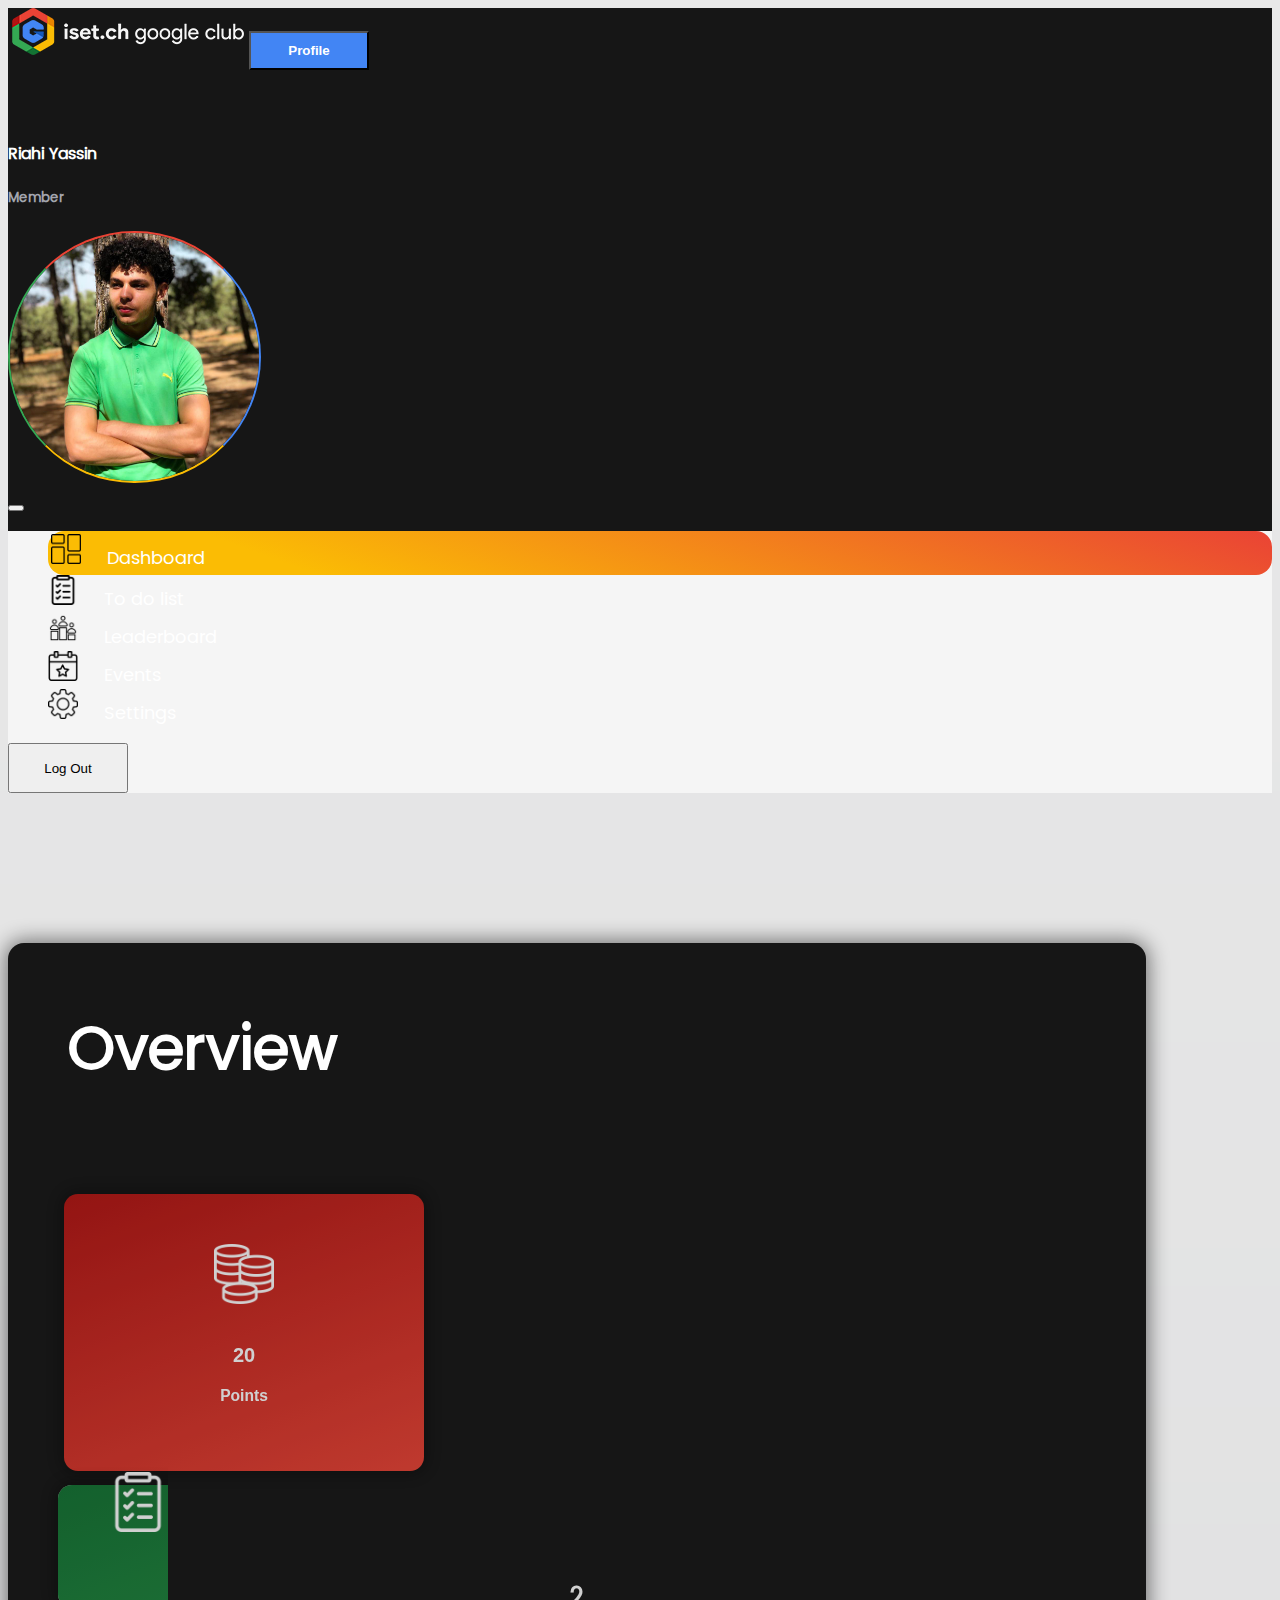
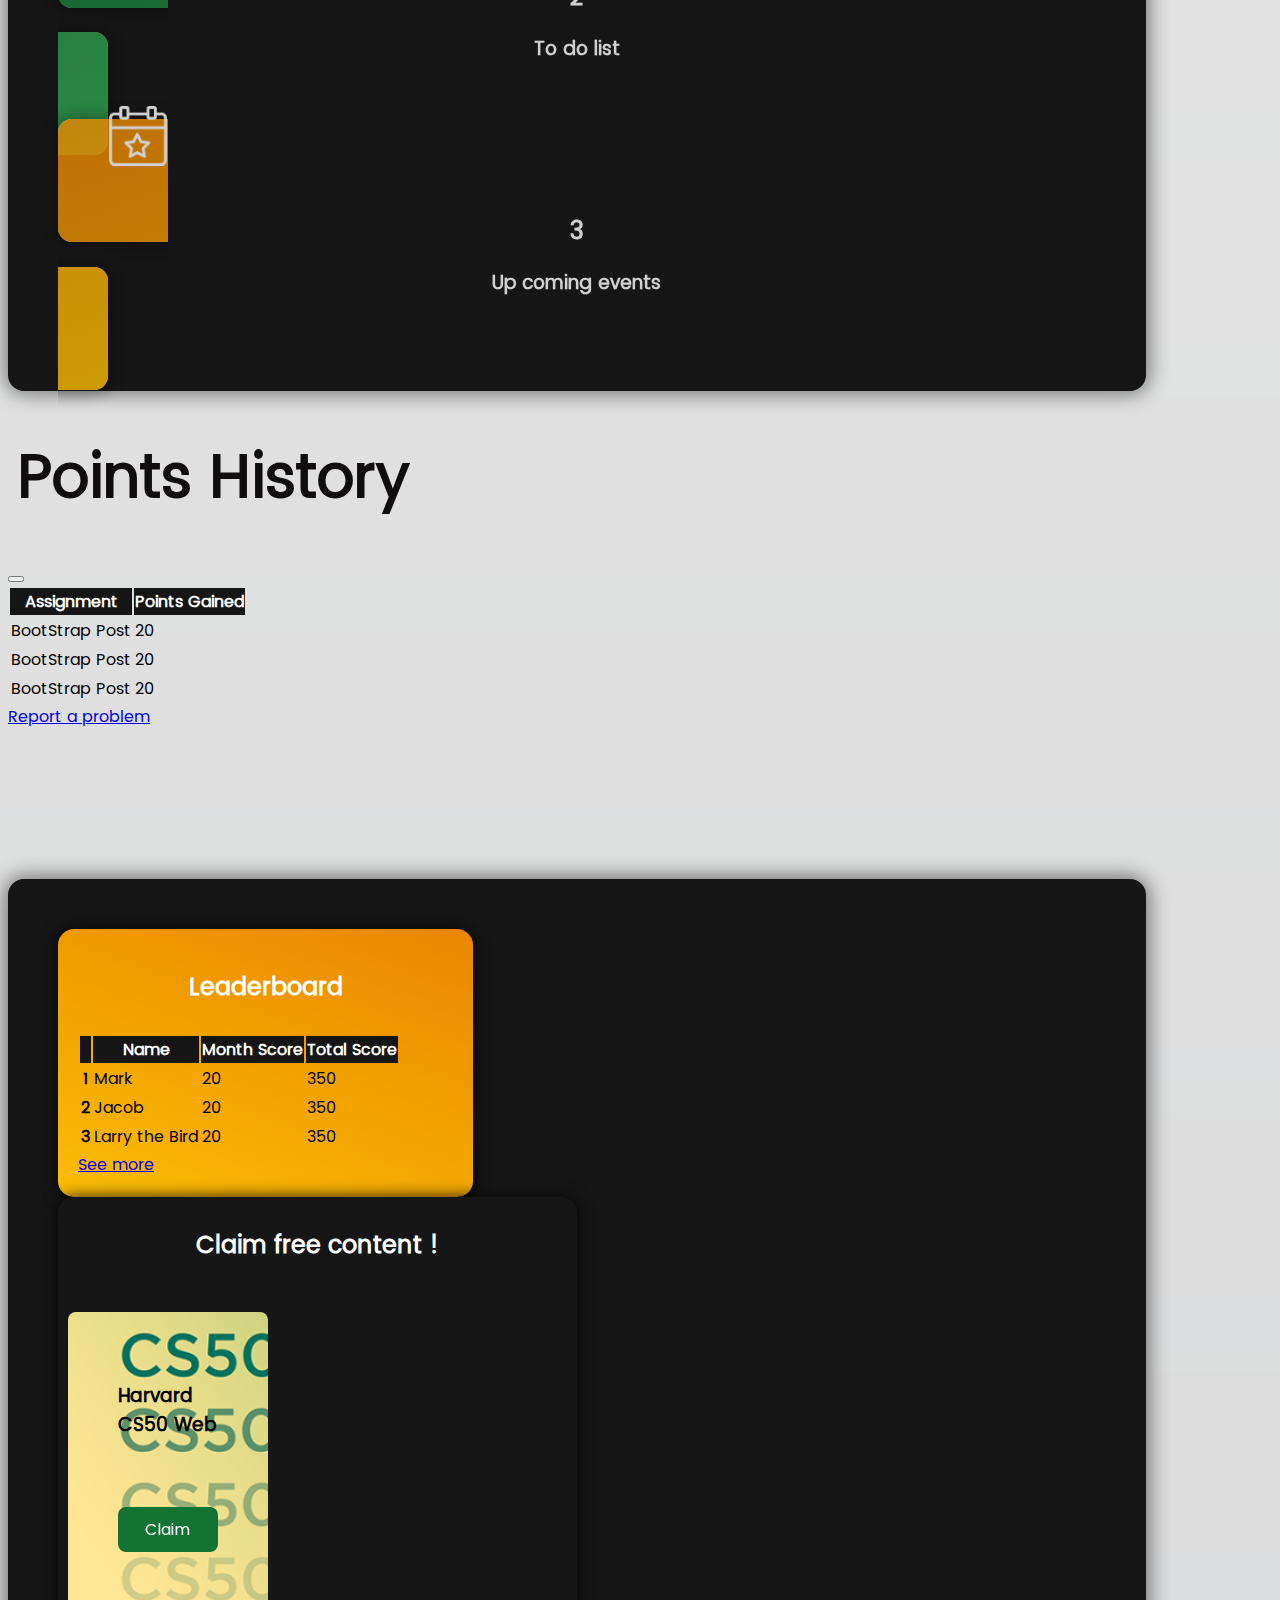
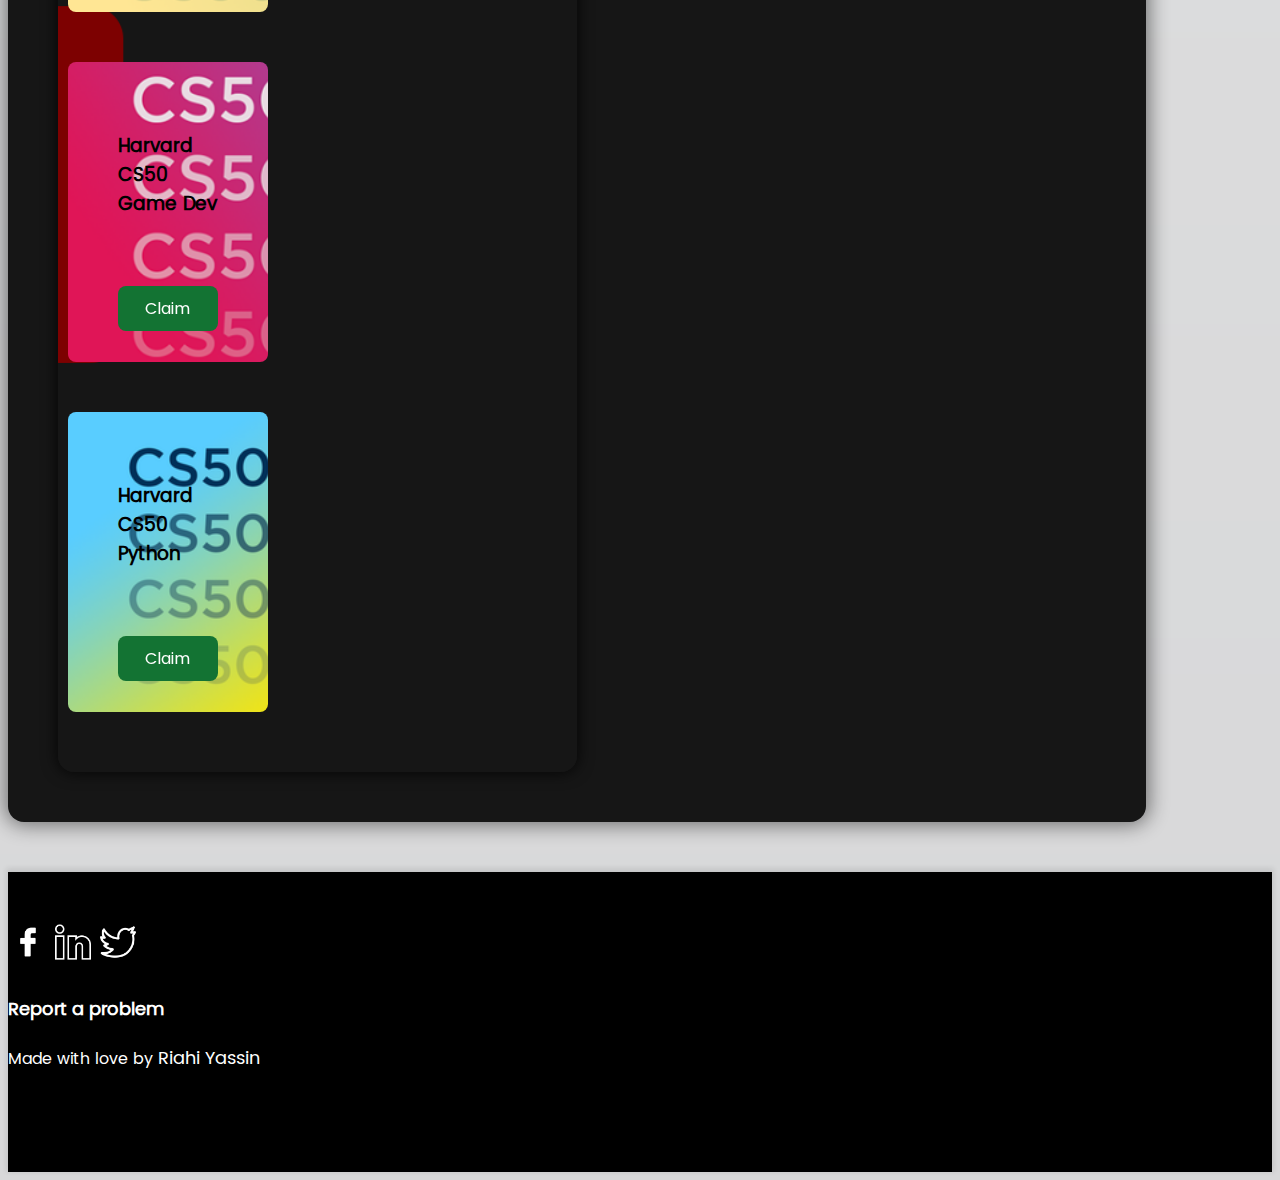
==== commit 1cc342ff: "front page responsive solved 1.0" ====
--- a/user/home.html
+++ b/user/home.html
@@ -74,6 +74,7 @@
                     <h1 id="overview">Overview</h1>
                 </div>
                 <div class="d-flex justify-content-around m">
+                  <div>
                     <button style="border:none;background-color: transparent;" data-bs-toggle="modal" data-bs-target="#modal-points">
                         <div class="card-user d-flex flex-column justify-content-center points">
                             <img src="ressource/icons/coins.png" alt="" class="icon-article">
@@ -81,6 +82,7 @@
                             <h3>Points</h3>
                         </div>
                     </button>
+                  </div>
                     <div>
                         <a href="to-do-list.html" class="card-user d-flex flex-column justify-content-center to-do-list">
                             <img src="ressource/icons/todolist.png" alt="" class="icon-article">
--- a/master.css
+++ b/master.css
@@ -1,4 +1,7 @@
-@import url('https://fonts.googleapis.com/css2?family=Poppins:wght@200;400&display=swap');
+@font-face {
+    font-family: "Poppins";
+    src: url("font/Poppins-Regular.ttf");
+}
 @keyframes fade {
     0% {
         opacity: 0%;
@@ -50,9 +53,8 @@
 * {
     box-sizing: border-box;
 }
-
 body {
-    font-family: 'Poppins', sans-serif;
+    font-family: "Poppins", sans-serif;
 
     background-image: url(images/bg.png);
     overflow-x: hidden;
@@ -190,7 +192,7 @@
     -moz-border-radius: 50%;
     -ms-border-radius: 50%;
     -o-border-radius: 50%;
-    margin-left:-22%;
+    margin-left:-20%;
 }
 .rect-blue {
     background-color: var(--mainBlue);
@@ -531,6 +533,12 @@
   .banner:hover .info-1:before,.banner-2:hover .info-2,.banner-3:hover .info-3 {
     transform: translateY(0) translateZ(0);
   }
+  @media screen and (max-width:800px) {
+    .banner-1, .banner-2 , .banner-3 {
+        height:20vh
+    }
+    
+  }
   
   .title {
     margin: 0;
@@ -583,6 +591,12 @@
     -ms-border-radius: 16px;
     -o-border-radius: 16px;
 }
+@media screen  and (max-width:800px){
+    .learn-more {
+        margin-top: -280px;
+        height: 70px;
+    }
+}
 #family {
     background-color: rgb(13, 13, 13);
 }
@@ -671,10 +685,11 @@
 .form-submit:active {
     scale: 0.95;
 }
+
 .modal-body form input {
     border:none;
     border-bottom: 1px solid black;
-    width:35vh;
+    width:100%;
     height:50px;
     background-color: #161616;
     color: white;
@@ -747,6 +762,11 @@
 }
 
 @media screen and (max-width: 800px) {
+    .modal-body {
+        height:80vh;
+        
+        
+    }
     .nav {
         opacity: 1;
     }
@@ -779,7 +799,7 @@
     }
     .slogon {
         text-align: center;
-        padding-left: 40vh;
+        padding-left: 30vh;
     }
     .depart-c {
         flex-direction: column;
@@ -1501,6 +1521,10 @@
     -moz-transition: 0.2s;
     -ms-transition: 0.2s;
     -o-transition: 0.2s;
+ 
+    z-index:20;
+    filter: drop-shadow(0px 5px 10px  rgba(0, 0, 0, 0.386));
+    -webkit-filter: drop-shadow(0px 5px 10px  rgba(0, 0, 0, 0.386));
 }
 .logo-main:hover {
     scale: 1.04;
@@ -1510,4 +1534,20 @@
         padding: 50px;
         text-align: center;
     }
-}+}
+/*JUST FOR PRACTICE*/
+#wrong-email,#wrong-pass {
+    color: white;
+    font-size: 20px;
+    margin-top: 5px;
+    border-radius: 8px 8px 0px 8px;
+    -webkit-border-radius: 8px 8px 0px 8px;
+    -moz-border-radius: 8px 8px 0px 8px;
+    -ms-border-radius: 8px 8px 0px 8px;
+    -o-border-radius: 8px 8px 0px 8px;
+    padding:2px;
+}
+
+
+
+/*JUST FOR PRACTICE*/